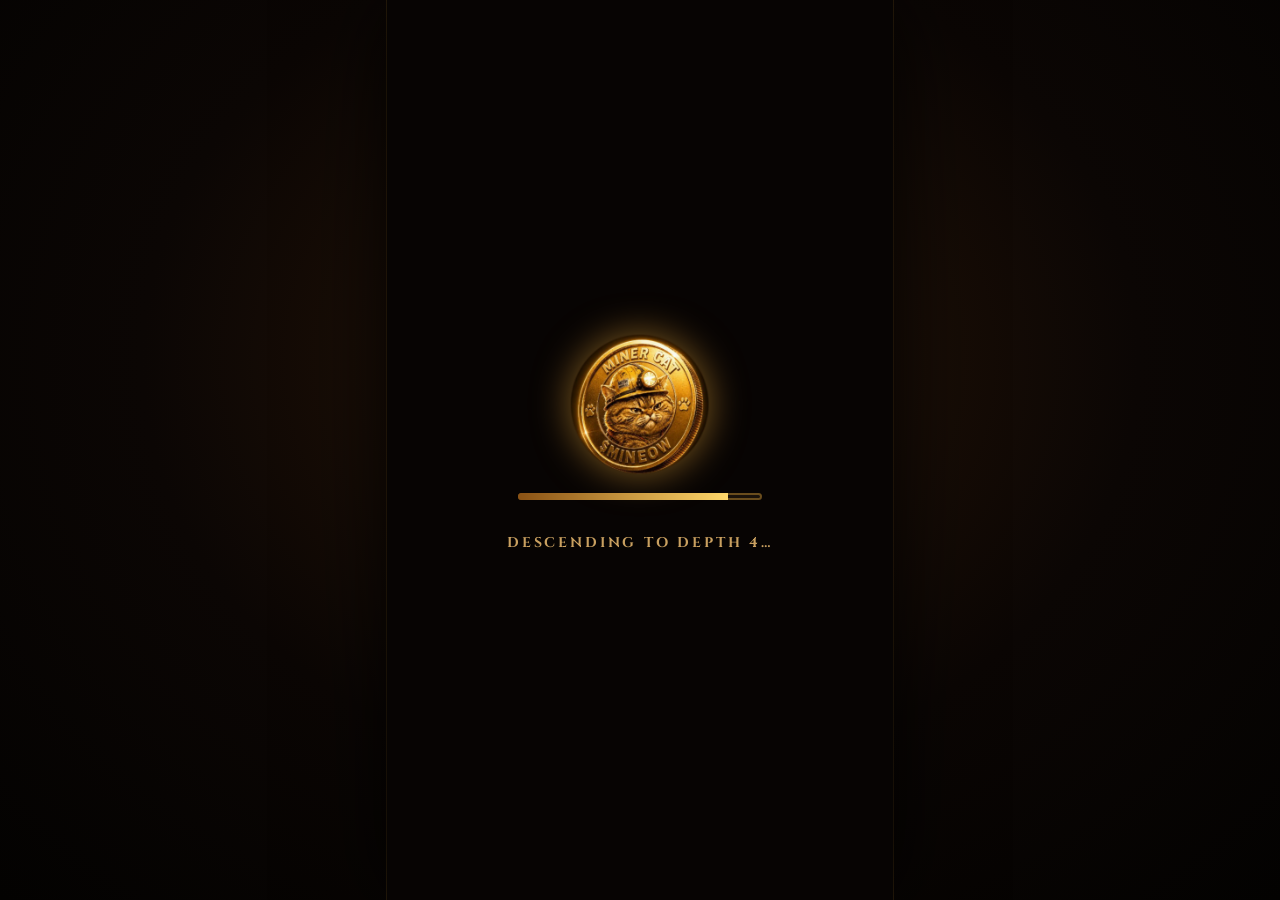
==== depth4/index.html @ 6f685b4f "Add Depth 4 – The Genesis Vault (game + depth-04 module)" ====
<!doctype html>
<html lang="en">
<head>
  <meta charset="UTF-8" />
  <meta name="viewport" content="width=device-width, initial-scale=1, maximum-scale=1, user-scalable=no, viewport-fit=cover" />
  <meta name="theme-color" content="#0a0604" />
  <title>MINEOW · DEPTH 4 – THE GENESIS VAULT</title>
  <link rel="icon" href="art/coin.webp" />
  <script type="module" crossorigin src="./assets/index-D9ri-rkL.js"></script>
  <link rel="stylesheet" crossorigin href="./assets/index-Cy4_971s.css">
</head>
<body>
  <div id="app">
    <div id="stage">
      <div id="gl"></div>
      <div id="hud" class="hidden">
        <div class="top">
          <button id="back" class="round" aria-label="Back"><svg viewBox="0 0 24 24"><path d="M15 4 7 12l8 8" fill="none" stroke="currentColor" stroke-width="3.2" stroke-linecap="round" stroke-linejoin="round"/></svg></button>
          <div class="plaque" id="plq1"><div class="in"><svg class="paw" viewBox="0 0 64 64"><g fill="currentColor"><ellipse cx="32" cy="42" rx="15" ry="12"/><ellipse cx="14" cy="28" rx="6" ry="8" transform="rotate(-20 14 28)"/><ellipse cx="25" cy="17" rx="6" ry="8"/><ellipse cx="39" cy="17" rx="6" ry="8"/><ellipse cx="50" cy="28" rx="6" ry="8" transform="rotate(20 50 28)"/></g></svg><div><b>MINEOW</b><small>GENESIS VAULT</small></div></div></div>
          <div class="plaque" id="plq2"><div class="in"><div><b id="phaseT">PHASE 1</b><small id="phaseS">REACH THE SEALED GATE</small></div></div></div>
        </div>
        <div id="prompt"></div>
        <div class="bottom">
          <div id="dots"><i></i><i></i><i></i><i></i></div>
          <button id="btnLeft" class="walk" aria-label="Walk left"><svg viewBox="0 0 24 24"><path d="M16 4 7 12l9 8z" fill="currentColor"/></svg></button>
          <button id="btnRight" class="walk" aria-label="Walk right"><svg viewBox="0 0 24 24"><path d="M8 4l9 8-9 8z" fill="currentColor"/></svg></button>
          <button id="smash" class="disabled" aria-label="Smash gate">
            <span class="gem l"></span><span class="gem r"></span>
            <span class="icon"><svg viewBox="0 0 64 64"><g fill="none" stroke="currentColor" stroke-width="5" stroke-linecap="round"><path d="M14 52 44 18"/><path d="M50 52 20 18"/></g><g fill="currentColor"><path d="M30 12c8-6 20-4 26 6-8-4-16-4-22 0z"/><path d="M34 12c-8-6-20-4-26 6 8-4 16-4 22 0z"/></g></svg></span>
            <span class="txt"><b>SMASH GATE</b><small><em></em><span id="hitTxt">HIT 0 / 4</span><em></em></small></span>
          </button>
          <button id="sound" class="round" aria-label="Toggle sound"><svg viewBox="0 0 24 24"><path d="M4 9h4l5-4v14l-5-4H4z" fill="currentColor"/><path class="w" d="M16 8.5c1.2 1 1.8 2.2 1.8 3.5s-.6 2.5-1.8 3.5M18.5 6c2 1.6 3 3.6 3 6s-1 4.4-3 6" fill="none" stroke="currentColor" stroke-width="2" stroke-linecap="round"/></svg></button>
        </div>
      </div>
      <div id="loading"><img src="art/coin.webp" alt="" /><div class="bar"><i></i></div><p>DESCENDING TO DEPTH 4…</p></div>
      <div id="title" class="hidden">
        <img class="coin" src="art/coin.webp" alt="MINER CAT $MINEOW" />
        <h2>MINEOW</h2>
        <h1>DEPTH 4</h1>
        <h3>THE GENESIS VAULT</h3>
        <button id="start" class="goldbtn">TAP TO ENTER</button>
        <p class="hint">◀ ▶ / A D — walk &nbsp;·&nbsp; SPACE / J — smash</p>
      </div>
      <div id="end" class="hidden">
        <p class="pre">DEPTH 4 · THE VAULT IS OPEN</p>
        <h1>GENESIS<br/>MACHINE</h1>
        <p class="sub">SLICE B — COMING SOON</p>
        <button id="replay" class="goldbtn">↻ REPLAY</button>
      </div>
    </div>
  </div>
</body>
</html>
---- depth4/assets/index-Cy4_971s.css ----
@font-face{font-family:Cinzel;font-style:normal;font-display:swap;font-weight:700;src:url(./cinzel-latin-ext-700-normal-C24KFjuG.woff2) format("woff2"),url(./cinzel-latin-ext-700-normal-CORa-yIv.woff) format("woff");unicode-range:U+0100-02BA,U+02BD-02C5,U+02C7-02CC,U+02CE-02D7,U+02DD-02FF,U+0304,U+0308,U+0329,U+1D00-1DBF,U+1E00-1E9F,U+1EF2-1EFF,U+2020,U+20A0-20AB,U+20AD-20C0,U+2113,U+2C60-2C7F,U+A720-A7FF}@font-face{font-family:Cinzel;font-style:normal;font-display:swap;font-weight:700;src:url(./cinzel-latin-700-normal-Dkw14w9r.woff2) format("woff2"),url(./cinzel-latin-700-normal-C-gK7hA8.woff) format("woff");unicode-range:U+0000-00FF,U+0131,U+0152-0153,U+02BB-02BC,U+02C6,U+02DA,U+02DC,U+0304,U+0308,U+0329,U+2000-206F,U+20AC,U+2122,U+2191,U+2193,U+2212,U+2215,U+FEFF,U+FFFD}@font-face{font-family:Cinzel;font-style:normal;font-display:swap;font-weight:900;src:url(./cinzel-latin-ext-900-normal-CWXxiu5r.woff2) format("woff2"),url(./cinzel-latin-ext-900-normal-BlZZvP7K.woff) format("woff");unicode-range:U+0100-02BA,U+02BD-02C5,U+02C7-02CC,U+02CE-02D7,U+02DD-02FF,U+0304,U+0308,U+0329,U+1D00-1DBF,U+1E00-1E9F,U+1EF2-1EFF,U+2020,U+20A0-20AB,U+20AD-20C0,U+2113,U+2C60-2C7F,U+A720-A7FF}@font-face{font-family:Cinzel;font-style:normal;font-display:swap;font-weight:900;src:url(./cinzel-latin-900-normal-BI3z7Tow.woff2) format("woff2"),url(./cinzel-latin-900-normal-t_fSDEbn.woff) format("woff");unicode-range:U+0000-00FF,U+0131,U+0152-0153,U+02BB-02BC,U+02C6,U+02DA,U+02DC,U+0304,U+0308,U+0329,U+2000-206F,U+20AC,U+2122,U+2191,U+2193,U+2212,U+2215,U+FEFF,U+FFFD}*{box-sizing:border-box;-webkit-tap-highlight-color:transparent}html,body{margin:0;height:100%;background:#050302;overflow:hidden;touch-action:none;user-select:none;-webkit-user-select:none}#app{position:fixed;inset:0;display:flex;align-items:center;justify-content:center;background:radial-gradient(ellipse at 50% 40%,#2a1709,#0b0604 55%,#030201)}#stage{position:relative;overflow:hidden;background:#0a0604;box-shadow:0 0 80px #000000e6,0 0 0 1px #e0a63a26;--u: .5px;font-family:Cinzel,Trajan Pro,Georgia,serif;color:#f3d68a}#gl,#gl canvas{position:absolute;inset:0;width:100%;height:100%;display:block}.hidden{opacity:0;pointer-events:none!important}.hidden *{pointer-events:none!important}.goldtxt,.plaque b,#smash b,#end h1,#title h1{background:linear-gradient(180deg,#fff6d0,#f6d27a 38%,#c98a2c 55%,#f8dc8e 78%,#a8691e);-webkit-background-clip:text;background-clip:text;color:transparent;filter:drop-shadow(0 calc(var(--u)*3) 0 #1a0c03) drop-shadow(0 0 calc(var(--u)*10) rgba(255,180,60,.35))}.plaque,.round,.walk,#smash,.goldbtn{position:relative;border:0;padding:calc(var(--u)*5);color:#f3d68a;cursor:pointer;font-family:inherit;background:linear-gradient(160deg,#fff0b0,#d6a043 22%,#7a4613 48%,#e9bb5e 72%,#5c330c);box-shadow:0 calc(var(--u)*8) calc(var(--u)*18) #000000bf,inset 0 0 0 calc(var(--u)*1.5) #fff0be99}.plaque .in,.round svg,.walk svg{position:relative}.plaque .in,.walk:before,.round:before,#smash:before,.goldbtn:before{background:radial-gradient(ellipse at 50% 0%,#3a2a1c,#1a120c 60%,#0c0806);box-shadow:inset 0 calc(var(--u)*3) calc(var(--u)*8) #000000e6,inset 0 calc(var(--u)*-2) 0 #ffd28c1f}#hud{position:absolute;inset:0;transition:opacity .6s;pointer-events:none}#hud>*{pointer-events:auto}.top{position:absolute;left:calc(var(--u)*34);right:calc(var(--u)*34);top:calc(var(--u)*50);display:flex;gap:calc(var(--u)*18);align-items:center;transition:transform .8s cubic-bezier(.2,.8,.2,1)}.round{width:calc(var(--u)*104);height:calc(var(--u)*104);border-radius:50%;flex:none;display:grid;place-items:center}.round:before{content:"";position:absolute;inset:calc(var(--u)*7);border-radius:50%}.round svg{width:46%;height:46%;color:#f3cf78;filter:drop-shadow(0 2px 0 #000)}.plaque{flex:1;border-radius:calc(var(--u)*14);height:calc(var(--u)*118);clip-path:polygon(3% 0,97% 0,100% 50%,97% 100%,3% 100%,0 50%)}.plaque .in{height:100%;border-radius:calc(var(--u)*10);display:flex;align-items:center;justify-content:center;gap:calc(var(--u)*16);clip-path:polygon(2.6% 0,97.4% 0,100% 50%,97.4% 100%,2.6% 100%,0 50%);text-align:center}.plaque b{display:block;font-size:calc(var(--u)*44);font-weight:900;letter-spacing:.04em;line-height:1}.plaque small{display:block;font-size:calc(var(--u)*23);letter-spacing:.06em;color:#f0dfb4;margin-top:calc(var(--u)*6);font-weight:700}.plaque .paw{width:calc(var(--u)*56);height:calc(var(--u)*56);color:#e9b95a;filter:drop-shadow(0 2px 0 #000)}#plq2{flex:1.15}#prompt{position:absolute;left:0;right:0;top:calc(var(--u)*228);text-align:center;font-size:calc(var(--u)*38);font-weight:900;letter-spacing:.12em;color:#ffe3a0;text-shadow:0 0 calc(var(--u)*18) rgba(255,170,50,.9),0 calc(var(--u)*3) 0 #000;transition:opacity .35s;pointer-events:none}#prompt.pulse{animation:pulse 1s ease-in-out infinite}@keyframes pulse{50%{transform:scale(1.06);text-shadow:0 0 calc(var(--u)*30) rgba(255,190,80,1),0 calc(var(--u)*3) 0 #000}}.bottom{position:absolute;left:0;right:0;bottom:0;height:calc(var(--u)*460);transition:transform .8s cubic-bezier(.2,.8,.2,1);background:linear-gradient(180deg,#0000,#0804028c 45%,#050302d9);pointer-events:none}.bottom>*{pointer-events:auto}#dots{position:absolute;left:50%;top:calc(var(--u)*110);transform:translate(-50%);display:flex;gap:calc(var(--u)*26);padding:calc(var(--u)*14) calc(var(--u)*30);border-radius:999px;background:#0a0603bf;box-shadow:inset 0 0 0 calc(var(--u)*2) #e0a63a73}#dots i{width:calc(var(--u)*30);height:calc(var(--u)*30);border-radius:50%;border:calc(var(--u)*3) solid #d6a043;background:transparent;transition:all .25s}#dots i.on{background:radial-gradient(circle at 35% 30%,#fff6c8,#f2be52 45%,#9a5e16);box-shadow:0 0 calc(var(--u)*16) #ffbe46e6;transform:scale(1.12)}#smash{position:absolute;left:50%;transform:translate(-50%);top:calc(var(--u)*200);width:calc(var(--u)*640);height:calc(var(--u)*176);border-radius:calc(var(--u)*88);display:flex;align-items:center;padding:0 calc(var(--u)*30) 0 calc(var(--u)*18);transition:filter .25s,transform .08s}#smash:before{content:"";position:absolute;inset:calc(var(--u)*9);border-radius:calc(var(--u)*80)}#smash .icon{position:relative;width:calc(var(--u)*140);height:calc(var(--u)*140);border-radius:50%;flex:none;display:grid;place-items:center;background:linear-gradient(160deg,#fff0b0,#b87a2a 45%,#5c330c 70%,#e9bb5e);box-shadow:0 0 0 calc(var(--u)*4) #1a0e06}#smash .icon:before{content:"";position:absolute;inset:calc(var(--u)*8);border-radius:50%;background:radial-gradient(circle at 50% 30%,#3a2a1c,#0c0806)}#smash .icon svg{position:relative;width:62%;height:62%;color:#f3cf78;filter:drop-shadow(0 3px 0 #000)}#smash .txt{position:relative;flex:1;text-align:center}#smash b{display:block;white-space:nowrap;font-size:calc(var(--u)*56);font-weight:900;letter-spacing:.03em;line-height:1}#smash small{display:flex;align-items:center;justify-content:center;gap:calc(var(--u)*16);font-size:calc(var(--u)*32);color:#f0dfb4;margin-top:calc(var(--u)*8);letter-spacing:.12em;font-weight:700}#smash small em{display:block;width:calc(var(--u)*70);height:calc(var(--u)*3);background:linear-gradient(90deg,transparent,#d6a043,transparent)}#smash .gem{position:absolute;top:50%;width:calc(var(--u)*34);height:calc(var(--u)*34);background:linear-gradient(135deg,#fff0b0,#b87a2a 50%,#5c330c);transform:translateY(-50%) rotate(45deg);box-shadow:0 0 0 calc(var(--u)*4) #1a0e06}#smash .gem.l{left:calc(var(--u)*-26)}#smash .gem.r{right:calc(var(--u)*-26)}#smash.ready{animation:ready 1.1s ease-in-out infinite}@keyframes ready{50%{box-shadow:0 0 calc(var(--u)*50) #ffbe46cc,0 calc(var(--u)*8) calc(var(--u)*18) #000000bf,inset 0 0 0 calc(var(--u)*1.5) #fff0be99}}#smash.disabled{filter:grayscale(.75) brightness(.55)}#smash.busy{filter:brightness(.8)}#smash.pressed{transform:translate(-50%) scale(.95)}#sound{position:absolute;right:calc(var(--u)*34);top:calc(var(--u)*236);width:calc(var(--u)*100);height:calc(var(--u)*100)}#sound.muted .w{opacity:.15}.walk{position:absolute;top:calc(var(--u)*60);width:calc(var(--u)*170);height:calc(var(--u)*130);border-radius:calc(var(--u)*30);display:grid;place-items:center;transition:opacity .4s,transform .1s;touch-action:none}.walk:before{content:"";position:absolute;inset:calc(var(--u)*7);border-radius:calc(var(--u)*24)}.walk svg{width:44%;height:44%;color:#f3cf78;filter:drop-shadow(0 3px 0 #000)}.walk.held{transform:scale(.93);filter:brightness(1.25)}#btnLeft{left:calc(var(--u)*40)}#btnRight{right:calc(var(--u)*40)}.walk.gone{opacity:0;pointer-events:none}#hud.cinematic .top{transform:translateY(calc(var(--u)*-260))}#hud.cinematic .bottom{transform:translateY(calc(var(--u)*520))}#loading,#title,#end{position:absolute;inset:0;display:flex;flex-direction:column;align-items:center;justify-content:center;text-align:center;transition:opacity .9s}#loading{background:#070403;gap:calc(var(--u)*40)}#loading img{width:calc(var(--u)*300);animation:spin 2.4s linear infinite;filter:drop-shadow(0 0 calc(var(--u)*40) rgba(255,180,60,.5))}#loading .bar{width:calc(var(--u)*520);height:calc(var(--u)*14);border-radius:99px;background:#1a120a;box-shadow:inset 0 0 0 2px #e0a63a66;overflow:hidden}#loading .bar i{display:block;height:100%;width:0;background:linear-gradient(90deg,#8a5214,#ffd76a);transition:width .2s}#loading p{font-size:calc(var(--u)*30);letter-spacing:.2em;color:#c9a060}@keyframes spin{0%{transform:perspective(600px) rotateY(0)}to{transform:perspective(600px) rotateY(360deg)}}#title{background:radial-gradient(ellipse at 50% 45%,#28140659,#050302eb 70%)}#title .coin{width:calc(var(--u)*420);margin-bottom:calc(var(--u)*30);animation:float 4s ease-in-out infinite;filter:drop-shadow(0 0 calc(var(--u)*60) rgba(255,170,50,.55))}@keyframes float{50%{transform:translateY(calc(var(--u)*-18)) rotate(-2deg)}}#title h2{margin:0;font-size:calc(var(--u)*44);letter-spacing:.5em;color:#d9a452;font-weight:700;padding-left:.5em}#title h1{margin:calc(var(--u)*6) 0;font-size:calc(var(--u)*150);font-weight:900;letter-spacing:.06em;line-height:1}#title h3{margin:0 0 calc(var(--u)*80);font-size:calc(var(--u)*46);letter-spacing:.18em;color:#f0dfb4;font-weight:700}#title .hint{margin-top:calc(var(--u)*50);font-size:calc(var(--u)*26);color:#a88450;letter-spacing:.08em;font-family:Georgia,serif}.goldbtn{border-radius:999px;padding:calc(var(--u)*28) calc(var(--u)*80);font-size:calc(var(--u)*44);font-weight:900;letter-spacing:.14em;color:#ffe4a0}.goldbtn:before{content:"";position:absolute;inset:calc(var(--u)*7);border-radius:999px;z-index:0}.goldbtn{isolation:isolate}.goldbtn:before{z-index:-1}#start{animation:ready 1.4s ease-in-out infinite}#end{background:radial-gradient(ellipse at 50% 42%,#ffdc9600 30%,#1408028c);justify-content:flex-start;padding-top:calc(var(--u)*230)}#end .pre{font-size:calc(var(--u)*30);letter-spacing:.3em;color:#fff0c8;text-shadow:0 0 calc(var(--u)*20) rgba(255,160,40,1),0 2px 0 #000;margin:0}#end h1{margin:calc(var(--u)*20) 0;font-size:calc(var(--u)*140);line-height:.95;font-weight:900;letter-spacing:.06em;filter:drop-shadow(0 calc(var(--u)*4) 0 #2a1204) drop-shadow(0 0 calc(var(--u)*40) rgba(255,190,80,.9))}#end .sub{font-size:calc(var(--u)*32);letter-spacing:.28em;color:#fff0c8;margin:0 0 auto;text-shadow:0 2px 0 #000,0 0 calc(var(--u)*16) rgba(0,0,0,.8)}#end #replay{margin-bottom:calc(var(--u)*170)}#end h1,#end .pre,#end .sub,#end button{transform:translateY(calc(var(--u)*30));opacity:0;transition:all 1.2s cubic-bezier(.2,.8,.2,1)}#end.show h1,#end.show .pre,#end.show .sub,#end.show button{transform:none;opacity:1}#end.show .pre{transition-delay:.1s}#end.show h1{transition-delay:.35s}#end.show .sub{transition-delay:.9s}#end.show button{transition-delay:1.4s}#hud.sliceB #dots,#hud.sliceB .walk{opacity:0;pointer-events:none!important}#hud.sliceB #smash b{font-size:calc(var(--u)*46)}#hud.revealed .bottom{transform:translateY(calc(var(--u)*520))}#end.reveal{background:none;justify-content:flex-end;padding-top:0}#end.reveal .pre,#end.reveal h1,#end.reveal .sub{display:none}#end.reveal #replay{margin-bottom:calc(var(--u)*150)}
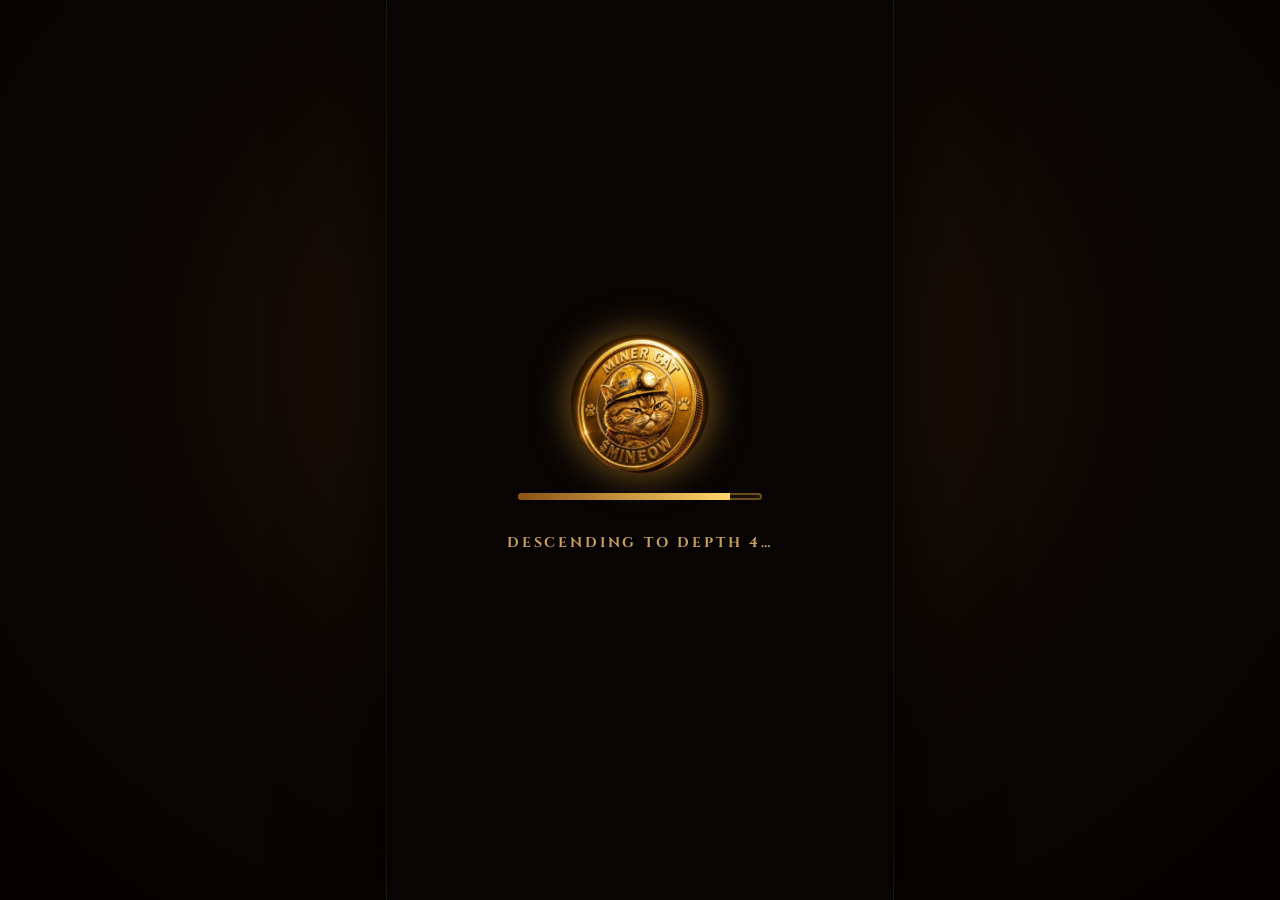
==== commit df7cbbb2: "Depth 4: update game build (remove hidden Slice B teaser text)" ====
--- a/depth4/index.html
+++ b/depth4/index.html
@@ -44,7 +44,6 @@
       <div id="end" class="hidden">
         <p class="pre">DEPTH 4 · THE VAULT IS OPEN</p>
         <h1>GENESIS<br/>MACHINE</h1>
-        <p class="sub">SLICE B — COMING SOON</p>
         <button id="replay" class="goldbtn">↻ REPLAY</button>
       </div>
     </div>
